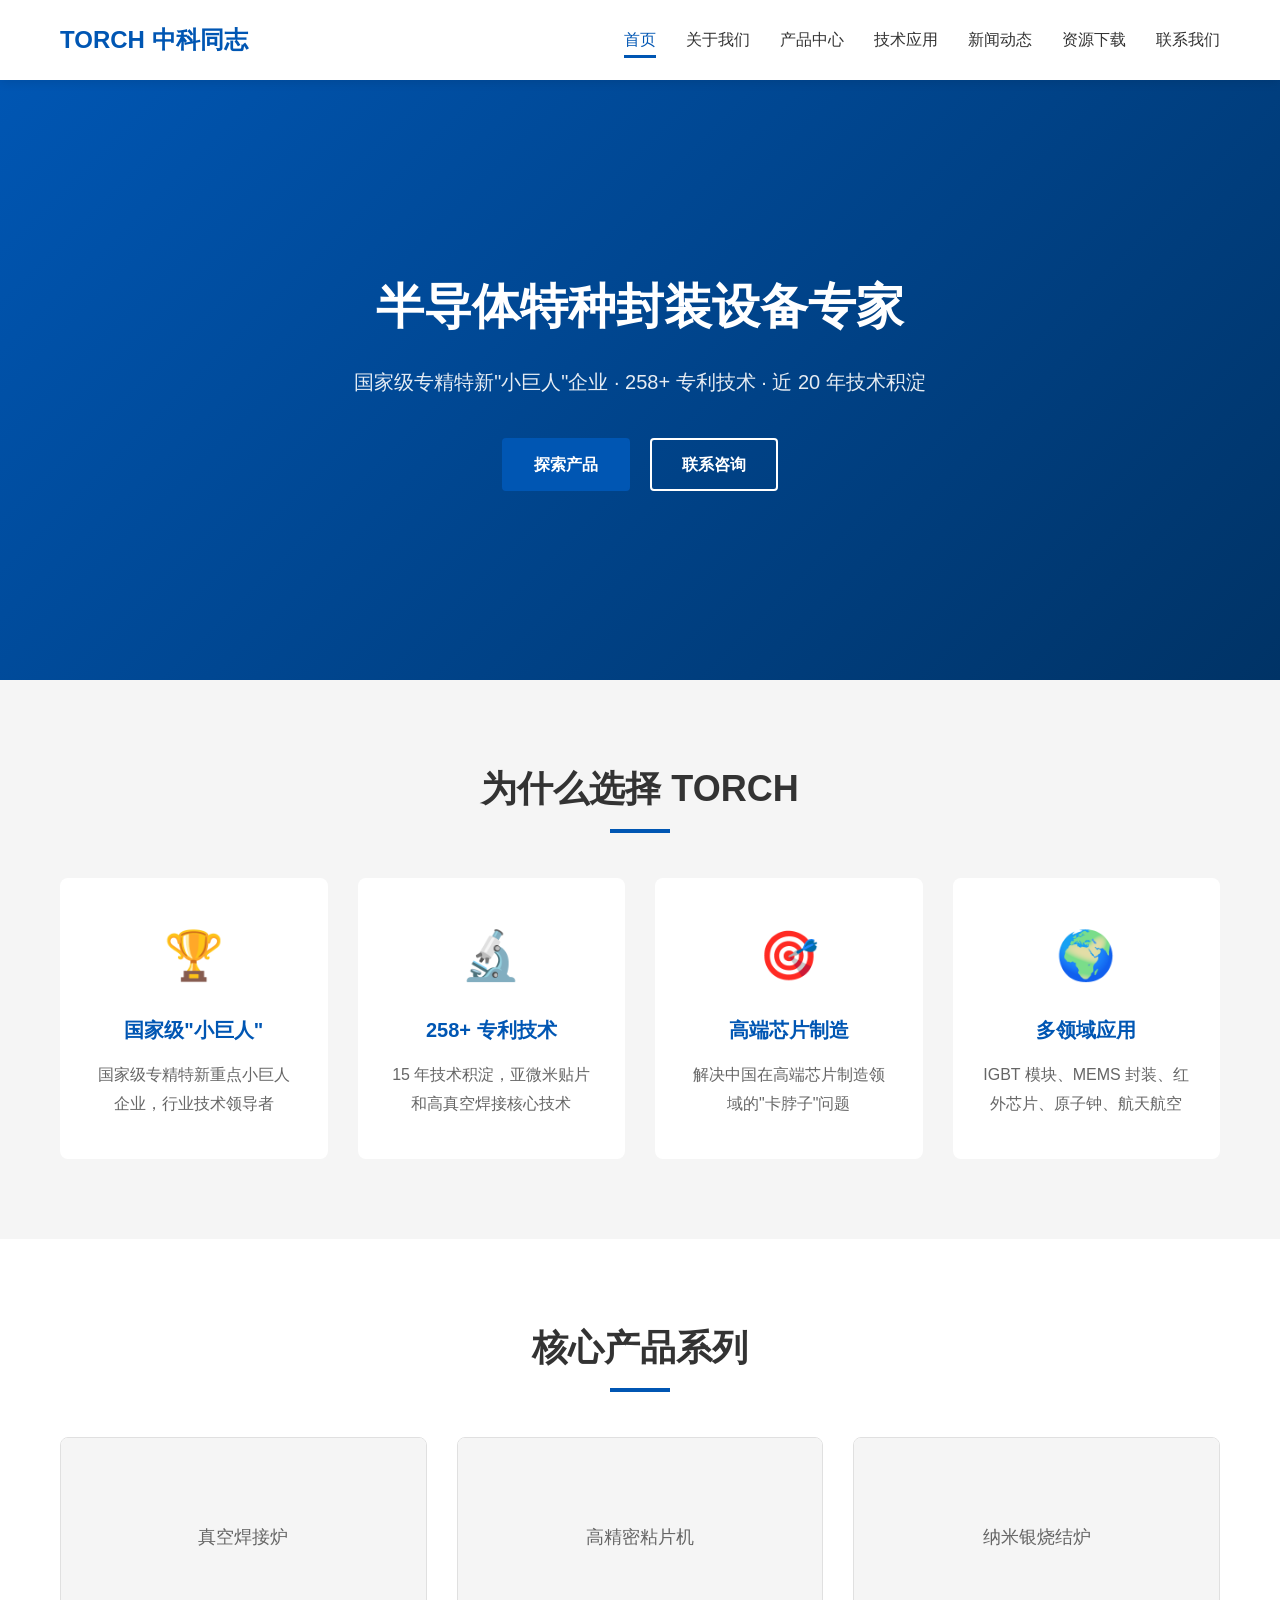
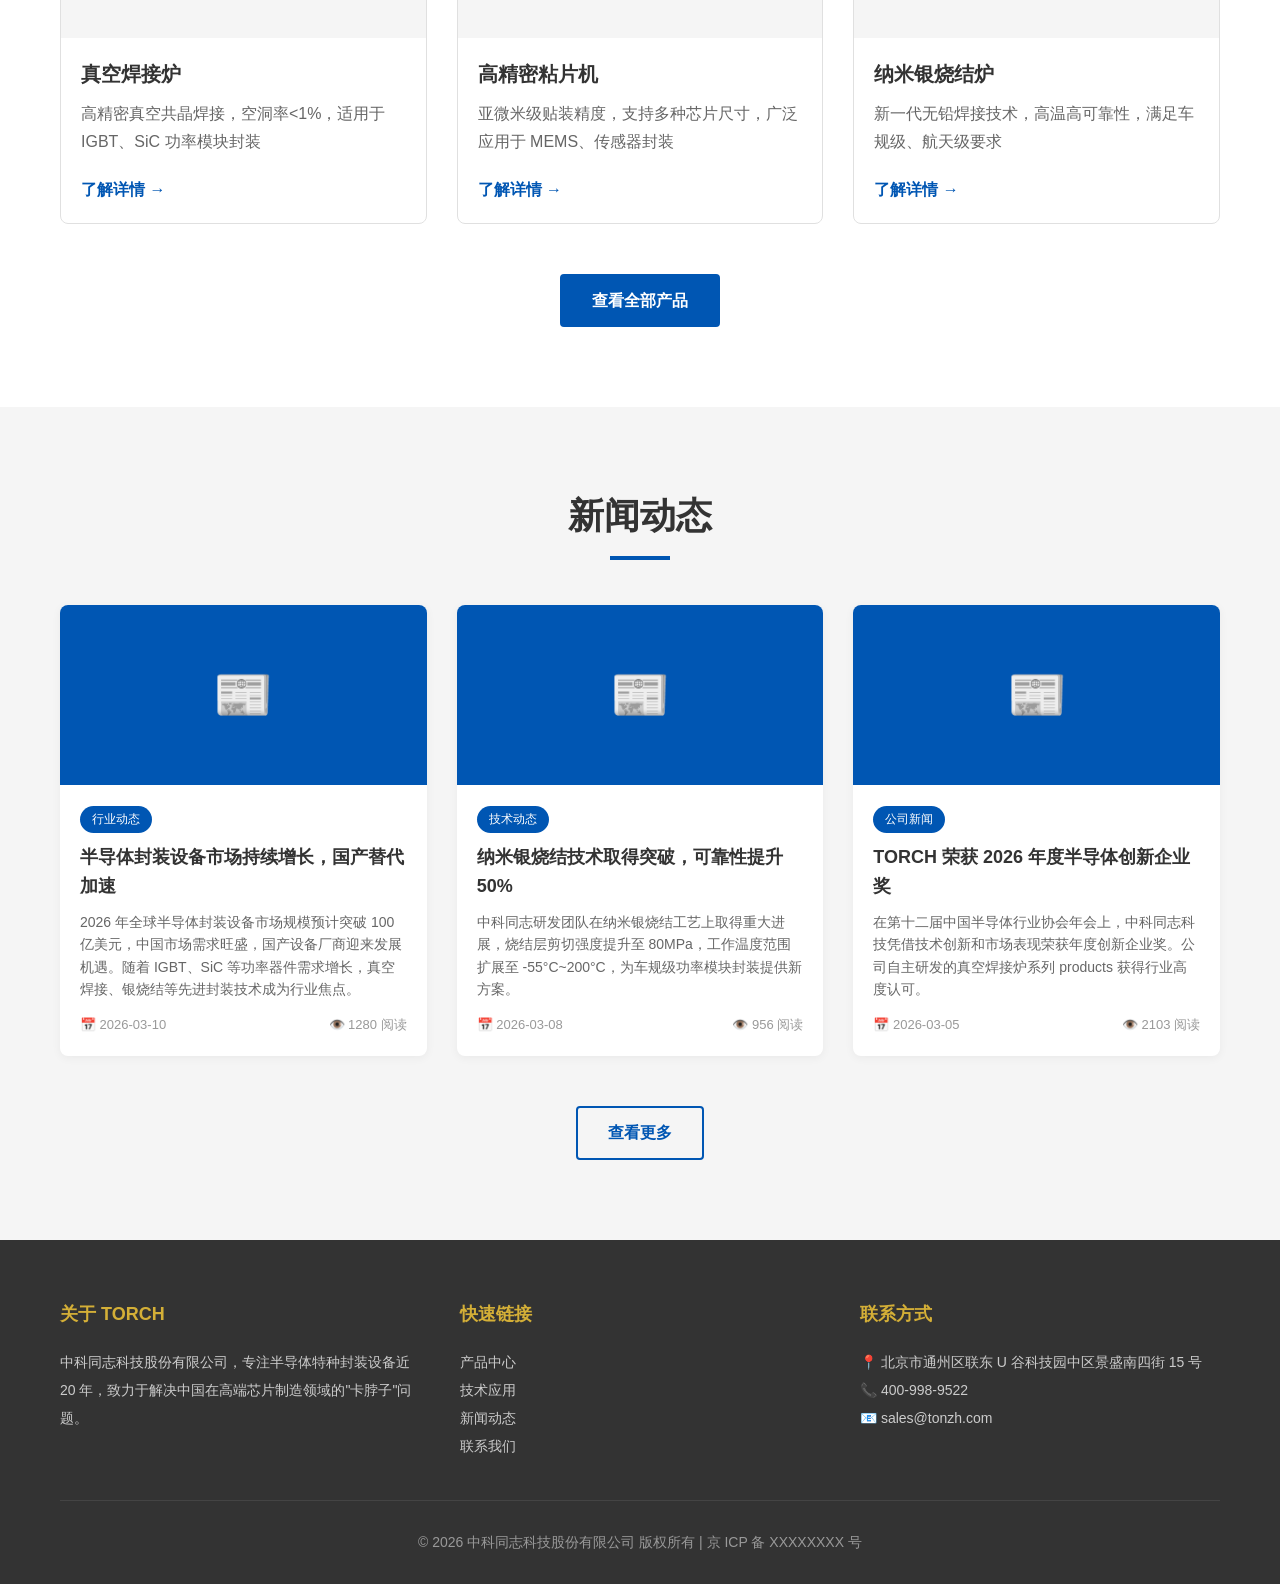
==== index.html @ dc51363b "Initial commit: 中科同志科技官方网站 v1.0" ====
<!DOCTYPE html>
<html lang="zh-CN">
<head>
    <meta charset="UTF-8">
    <meta name="viewport" content="width=device-width, initial-scale=1.0">
    <meta name="description" content="中科同志科技股份有限公司（TORCH）- 国家级专精特新'小巨人'企业，专注半导体特种封装设备近20年，拥有超过258项专利技术。">
    <meta name="keywords" content="半导体封装设备，真空回流焊炉，银烧结设备，晶圆键合机，真空共晶炉，IGBT 封装设备，SiC 封装解决方案">
    <title>中科同志科技（TORCH）- 半导体特种封装设备专家</title>
    <link rel="stylesheet" href="/css/style.css">
</head>
<body>
    <!-- 导航栏 -->
    <nav class="navbar">
        <div class="container">
            <div class="logo">
                <img src="/images/logo.png" alt="TORCH 中科同志" onerror="this.style.display='none'; this.nextElementSibling.style.display='block'">
                <span class="logo-text" style="display:none">TORCH 中科同志</span>
            </div>
            <ul class="nav-menu">
                <li><a href="/" class="active">首页</a></li>
                <li><a href="/about/">关于我们</a></li>
                <li><a href="/products/">产品中心</a></li>
                <li><a href="/applications/">技术应用</a></li>
                <li><a href="/news/">新闻动态</a></li>
                <li><a href="/resources/">资源下载</a></li>
                <li><a href="/contact/">联系我们</a></li>
            </ul>
            <div class="nav-toggle">
                <span></span>
                <span></span>
                <span></span>
            </div>
        </div>
    </nav>

    <!-- 首屏 Banner -->
    <section class="hero">
        <div class="hero-bg"></div>
        <div class="container hero-content">
            <h1>半导体特种封装设备专家</h1>
            <p class="hero-subtitle">国家级专精特新"小巨人"企业 · 258+ 专利技术 · 近 20 年技术积淀</p>
            <div class="hero-buttons">
                <a href="/products/" class="btn btn-primary">探索产品</a>
                <a href="/contact/" class="btn btn-secondary">联系咨询</a>
            </div>
        </div>
    </section>

    <!-- 核心优势 -->
    <section class="features">
        <div class="container">
            <h2 class="section-title">为什么选择 TORCH</h2>
            <div class="features-grid">
                <div class="feature-card">
                    <div class="feature-icon">🏆</div>
                    <h3>国家级"小巨人"</h3>
                    <p>国家级专精特新重点小巨人企业，行业技术领导者</p>
                </div>
                <div class="feature-card">
                    <div class="feature-icon">🔬</div>
                    <h3>258+ 专利技术</h3>
                    <p>15 年技术积淀，亚微米贴片和高真空焊接核心技术</p>
                </div>
                <div class="feature-card">
                    <div class="feature-icon">🎯</div>
                    <h3>高端芯片制造</h3>
                    <p>解决中国在高端芯片制造领域的"卡脖子"问题</p>
                </div>
                <div class="feature-card">
                    <div class="feature-icon">🌍</div>
                    <h3>多领域应用</h3>
                    <p>IGBT 模块、MEMS 封装、红外芯片、原子钟、航天航空</p>
                </div>
            </div>
        </div>
    </section>

    <!-- 核心产品 -->
    <section class="products-preview">
        <div class="container">
            <h2 class="section-title">核心产品系列</h2>
            <div class="products-grid">
                <div class="product-card">
                    <div class="product-image">
                        <div class="product-placeholder">真空焊接炉</div>
                    </div>
                    <h3>真空焊接炉</h3>
                    <p>高精密真空共晶焊接，空洞率&lt;1%，适用于 IGBT、SiC 功率模块封装</p>
                    <a href="/products/vacuum-soldering/" class="product-link">了解详情 →</a>
                </div>
                <div class="product-card">
                    <div class="product-image">
                        <div class="product-placeholder">高精密粘片机</div>
                    </div>
                    <h3>高精密粘片机</h3>
                    <p>亚微米级贴装精度，支持多种芯片尺寸，广泛应用于 MEMS、传感器封装</p>
                    <a href="/products/die-bonder/" class="product-link">了解详情 →</a>
                </div>
                <div class="product-card">
                    <div class="product-image">
                        <div class="product-placeholder">纳米银烧结炉</div>
                    </div>
                    <h3>纳米银烧结炉</h3>
                    <p>新一代无铅焊接技术，高温高可靠性，满足车规级、航天级要求</p>
                    <a href="/products/silver-sintering/" class="product-link">了解详情 →</a>
                </div>
            </div>
            <div class="text-center">
                <a href="/products/" class="btn btn-primary">查看全部产品</a>
            </div>
        </div>
    </section>

    <!-- 新闻动态 -->
    <section class="news-preview">
        <div class="container">
            <h2 class="section-title">新闻动态</h2>
            <div class="news-grid" id="news-list">
                <!-- 动态内容从 CMS 加载 -->
            </div>
            <div class="text-center">
                <a href="/news/" class="btn btn-secondary">查看更多</a>
            </div>
        </div>
    </section>

    <!-- 页脚 -->
    <footer class="footer">
        <div class="container">
            <div class="footer-grid">
                <div class="footer-section">
                    <h4>关于 TORCH</h4>
                    <p>中科同志科技股份有限公司，专注半导体特种封装设备近 20 年，致力于解决中国在高端芯片制造领域的"卡脖子"问题。</p>
                </div>
                <div class="footer-section">
                    <h4>快速链接</h4>
                    <ul>
                        <li><a href="/products/">产品中心</a></li>
                        <li><a href="/applications/">技术应用</a></li>
                        <li><a href="/news/">新闻动态</a></li>
                        <li><a href="/contact/">联系我们</a></li>
                    </ul>
                </div>
                <div class="footer-section">
                    <h4>联系方式</h4>
                    <ul>
                        <li>📍 北京市通州区联东 U 谷科技园中区景盛南四街 15 号</li>
                        <li>📞 400-998-9522</li>
                        <li>📧 sales@tonzh.com</li>
                    </ul>
                </div>
            </div>
            <div class="footer-bottom">
                <p>&copy; 2026 中科同志科技股份有限公司 版权所有 | 京 ICP 备 XXXXXXXX 号</p>
            </div>
        </div>
    </footer>

    <script src="/js/main.js"></script>
</body>
</html>
---- css/style.css ----
/* 中科同志科技官方网站 - 样式表 */

/* 变量定义 */
:root {
    --primary-blue: #0056B3;
    --dark-gray: #333333;
    --light-gray: #F5F5F5;
    --patent-gold: #D4AF37;
    --white: #FFFFFF;
    --text-color: #333333;
    --text-light: #666666;
    --border-color: #E0E0E0;
}

/* 基础重置 */
* {
    margin: 0;
    padding: 0;
    box-sizing: border-box;
}

body {
    font-family: '思源黑体', 'Source Han Sans CN', 'Microsoft YaHei', sans-serif;
    font-size: 16px;
    line-height: 1.6;
    color: var(--text-color);
    background-color: var(--white);
}

a {
    text-decoration: none;
    color: inherit;
    transition: color 0.3s ease;
}

ul {
    list-style: none;
}

img {
    max-width: 100%;
    height: auto;
}

.container {
    max-width: 1200px;
    margin: 0 auto;
    padding: 0 20px;
}

.text-center {
    text-align: center;
}

/* 按钮样式 */
.btn {
    display: inline-block;
    padding: 12px 30px;
    border-radius: 4px;
    font-weight: 600;
    transition: all 0.3s ease;
    cursor: pointer;
}

.btn-primary {
    background-color: var(--primary-blue);
    color: var(--white);
    border: 2px solid var(--primary-blue);
}

.btn-primary:hover {
    background-color: #004494;
    border-color: #004494;
}

.btn-secondary {
    background-color: transparent;
    color: var(--primary-blue);
    border: 2px solid var(--primary-blue);
}

.btn-secondary:hover {
    background-color: var(--primary-blue);
    color: var(--white);
}

/* 导航栏 */
.navbar {
    background-color: var(--white);
    box-shadow: 0 2px 10px rgba(0,0,0,0.1);
    position: fixed;
    top: 0;
    left: 0;
    right: 0;
    z-index: 1000;
}

.navbar .container {
    display: flex;
    justify-content: space-between;
    align-items: center;
    height: 80px;
}

.logo {
    display: flex;
    align-items: center;
}

.logo img {
    height: 50px;
}

.logo-text {
    font-size: 24px;
    font-weight: bold;
    color: var(--primary-blue);
}

.nav-menu {
    display: flex;
    gap: 30px;
}

.nav-menu a {
    font-weight: 500;
    color: var(--text-color);
    padding: 10px 0;
    position: relative;
}

.nav-menu a:hover,
.nav-menu a.active {
    color: var(--primary-blue);
}

.nav-menu a.active::after {
    content: '';
    position: absolute;
    bottom: 0;
    left: 0;
    right: 0;
    height: 3px;
    background-color: var(--primary-blue);
}

.nav-toggle {
    display: none;
    flex-direction: column;
    cursor: pointer;
}

.nav-toggle span {
    width: 25px;
    height: 3px;
    background-color: var(--text-color);
    margin: 3px 0;
    transition: 0.3s;
}

/* 首屏 Hero */
.hero {
    position: relative;
    height: 600px;
    display: flex;
    align-items: center;
    margin-top: 80px;
    overflow: hidden;
}

.hero-bg {
    position: absolute;
    top: 0;
    left: 0;
    right: 0;
    bottom: 0;
    background: linear-gradient(135deg, var(--primary-blue) 0%, #003366 100%);
    z-index: -1;
}

.hero-bg::before {
    content: '';
    position: absolute;
    top: 0;
    left: 0;
    right: 0;
    bottom: 0;
    background: url('/images/hero-pattern.svg') repeat;
    opacity: 0.1;
}

.hero-content {
    color: var(--white);
    text-align: center;
}

.hero h1 {
    font-size: 48px;
    font-weight: 700;
    margin-bottom: 20px;
}

.hero-subtitle {
    font-size: 20px;
    margin-bottom: 40px;
    opacity: 0.9;
}

.hero-buttons {
    display: flex;
    gap: 20px;
    justify-content: center;
}

.hero .btn-secondary {
    color: var(--white);
    border-color: var(--white);
}

.hero .btn-secondary:hover {
    background-color: var(--white);
    color: var(--primary-blue);
}

/* 章节通用样式 */
.section {
    padding: 80px 0;
}

.section-title {
    font-size: 36px;
    font-weight: 700;
    text-align: center;
    margin-bottom: 60px;
    color: var(--dark-gray);
    position: relative;
}

.section-title::after {
    content: '';
    position: absolute;
    bottom: -15px;
    left: 50%;
    transform: translateX(-50%);
    width: 60px;
    height: 4px;
    background-color: var(--primary-blue);
}

/* 核心优势 */
.features {
    padding: 80px 0;
    background-color: var(--light-gray);
}

.features-grid {
    display: grid;
    grid-template-columns: repeat(4, 1fr);
    gap: 30px;
}

.feature-card {
    background: var(--white);
    padding: 40px 30px;
    border-radius: 8px;
    text-align: center;
    transition: transform 0.3s ease, box-shadow 0.3s ease;
}

.feature-card:hover {
    transform: translateY(-10px);
    box-shadow: 0 20px 40px rgba(0,0,0,0.1);
}

.feature-icon {
    font-size: 48px;
    margin-bottom: 20px;
}

.feature-card h3 {
    font-size: 20px;
    margin-bottom: 15px;
    color: var(--primary-blue);
}

.feature-card p {
    color: var(--text-light);
    line-height: 1.8;
}

/* 产品预览 */
.products-preview {
    padding: 80px 0;
}

.products-grid {
    display: grid;
    grid-template-columns: repeat(3, 1fr);
    gap: 30px;
    margin-bottom: 50px;
}

.product-card {
    background: var(--white);
    border: 1px solid var(--border-color);
    border-radius: 8px;
    overflow: hidden;
    transition: box-shadow 0.3s ease;
}

.product-card:hover {
    box-shadow: 0 10px 30px rgba(0,0,0,0.1);
}

.product-image {
    height: 200px;
    background-color: var(--light-gray);
    display: flex;
    align-items: center;
    justify-content: center;
}

.product-placeholder {
    color: var(--text-light);
    font-size: 18px;
}

.product-card h3 {
    padding: 20px 20px 10px;
    font-size: 20px;
    color: var(--dark-gray);
}

.product-card p {
    padding: 0 20px 20px;
    color: var(--text-light);
    line-height: 1.8;
}

.product-link {
    display: block;
    padding: 0 20px 20px;
    color: var(--primary-blue);
    font-weight: 600;
}

.product-link:hover {
    color: #004494;
}

/* 新闻预览 */
.news-preview {
    padding: 80px 0;
    background-color: var(--light-gray);
}

.news-grid {
    display: grid;
    grid-template-columns: repeat(3, 1fr);
    gap: 30px;
    margin-bottom: 50px;
}

.news-card {
    background: var(--white);
    border-radius: 8px;
    overflow: hidden;
    box-shadow: 0 2px 10px rgba(0,0,0,0.05);
    transition: transform 0.3s ease;
}

.news-card:hover {
    transform: translateY(-5px);
}

.news-image {
    height: 180px;
    background-color: var(--primary-blue);
    display: flex;
    align-items: center;
    justify-content: center;
    color: var(--white);
    font-size: 48px;
}

.news-content {
    padding: 20px;
}

.news-category {
    display: inline-block;
    padding: 4px 12px;
    background-color: var(--primary-blue);
    color: var(--white);
    font-size: 12px;
    border-radius: 20px;
    margin-bottom: 10px;
}

.news-title {
    font-size: 18px;
    font-weight: 600;
    margin-bottom: 10px;
    color: var(--dark-gray);
}

.news-excerpt {
    color: var(--text-light);
    font-size: 14px;
    line-height: 1.6;
    margin-bottom: 15px;
}

.news-meta {
    display: flex;
    justify-content: space-between;
    font-size: 13px;
    color: #999;
}

/* 页脚 */
.footer {
    background-color: var(--dark-gray);
    color: var(--white);
    padding: 60px 0 30px;
}

.footer-grid {
    display: grid;
    grid-template-columns: repeat(3, 1fr);
    gap: 40px;
    margin-bottom: 40px;
}

.footer-section h4 {
    font-size: 18px;
    margin-bottom: 20px;
    color: var(--patent-gold);
}

.footer-section p,
.footer-section li {
    color: #ccc;
    line-height: 2;
    font-size: 14px;
}

.footer-section ul li {
    list-style: none;
}

.footer-section a:hover {
    color: var(--patent-gold);
}

.footer-bottom {
    border-top: 1px solid #444;
    padding-top: 30px;
    text-align: center;
    color: #999;
    font-size: 14px;
}

/* 响应式设计 */
@media (max-width: 992px) {
    .features-grid,
    .products-grid,
    .news-grid,
    .footer-grid {
        grid-template-columns: repeat(2, 1fr);
    }

    .hero h1 {
        font-size: 36px;
    }
}

@media (max-width: 768px) {
    .nav-menu {
        display: none;
        position: absolute;
        top: 80px;
        left: 0;
        right: 0;
        background: var(--white);
        flex-direction: column;
        padding: 20px;
        box-shadow: 0 5px 10px rgba(0,0,0,0.1);
    }

    .nav-menu.active {
        display: flex;
    }

    .nav-toggle {
        display: flex;
    }

    .features-grid,
    .products-grid,
    .news-grid,
    .footer-grid {
        grid-template-columns: 1fr;
    }

    .hero {
        height: 500px;
    }

    .hero h1 {
        font-size: 28px;
    }

    .hero-subtitle {
        font-size: 16px;
    }

    .hero-buttons {
        flex-direction: column;
        align-items: center;
    }
}

/* 页面加载动画 */
@keyframes fadeIn {
    from {
        opacity: 0;
        transform: translateY(20px);
    }
    to {
        opacity: 1;
        transform: translateY(0);
    }
}

.feature-card,
.product-card,
.news-card {
    animation: fadeIn 0.6s ease forwards;
}
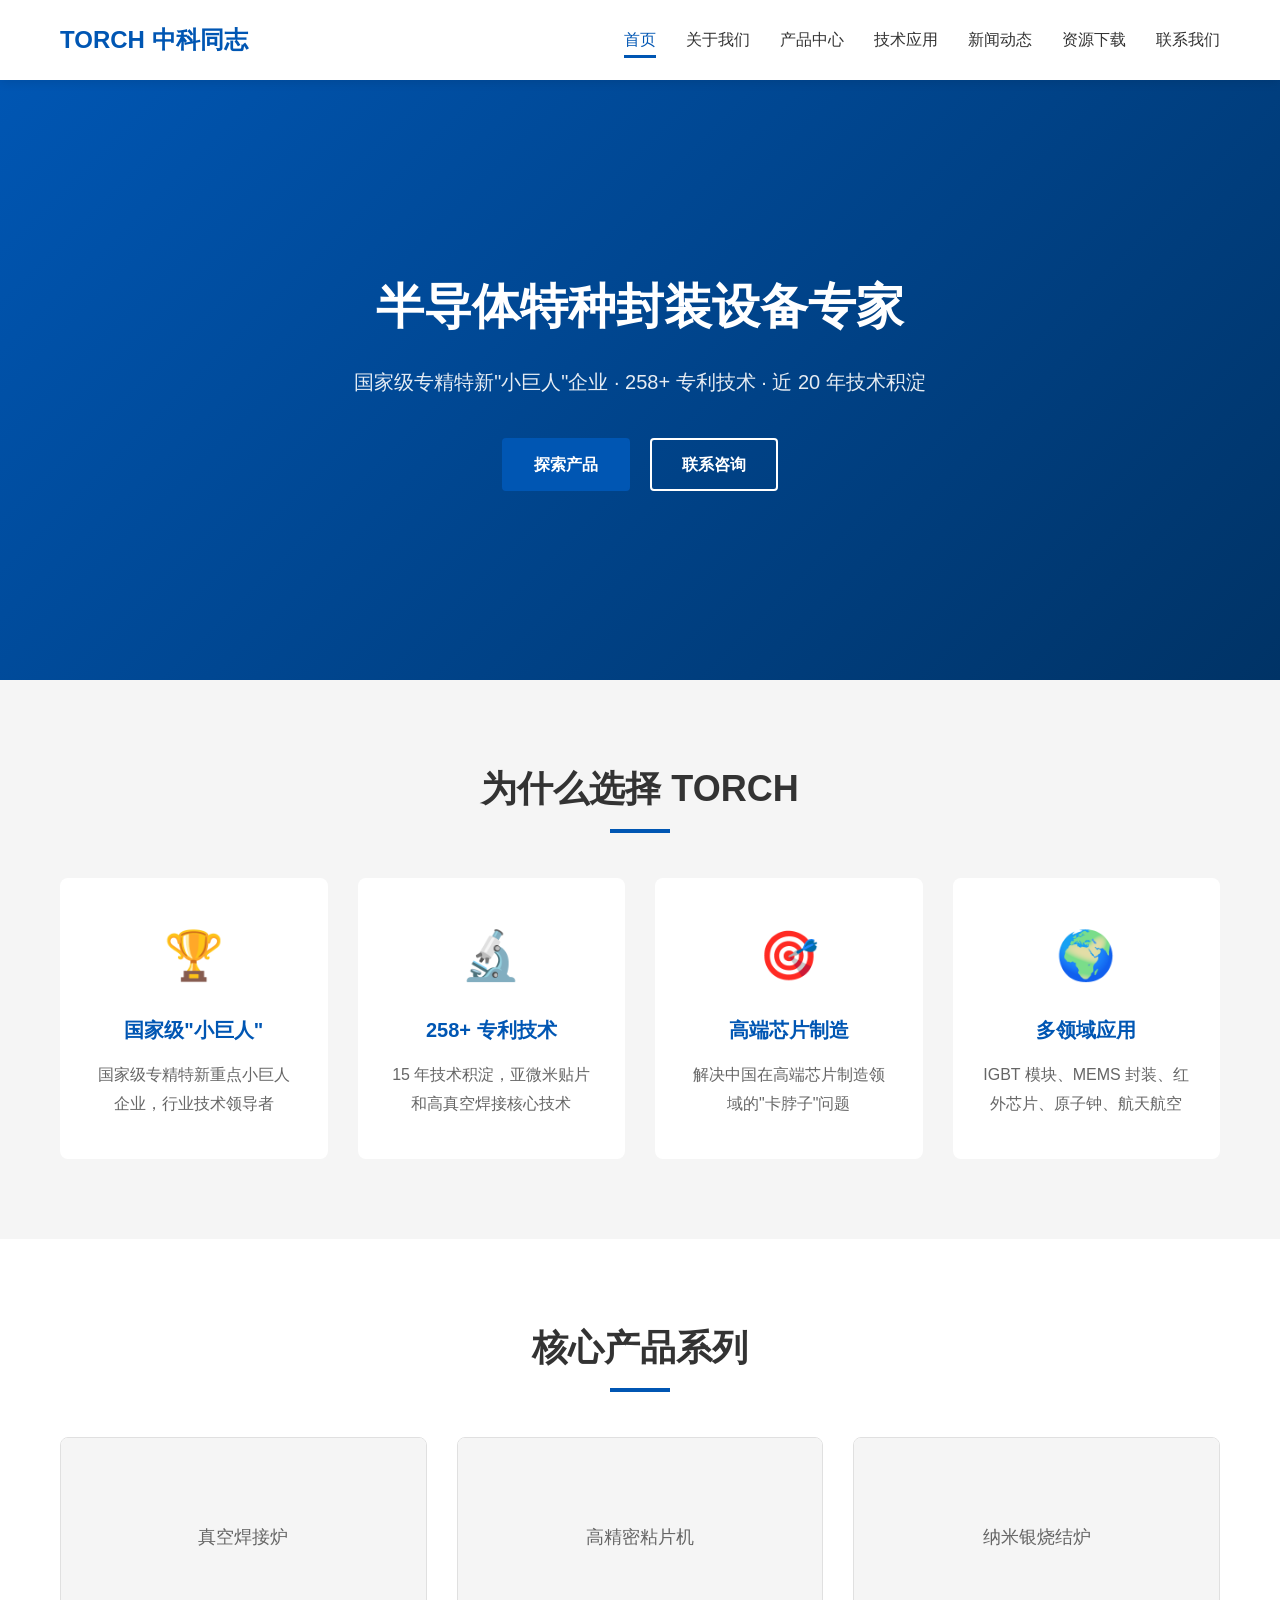
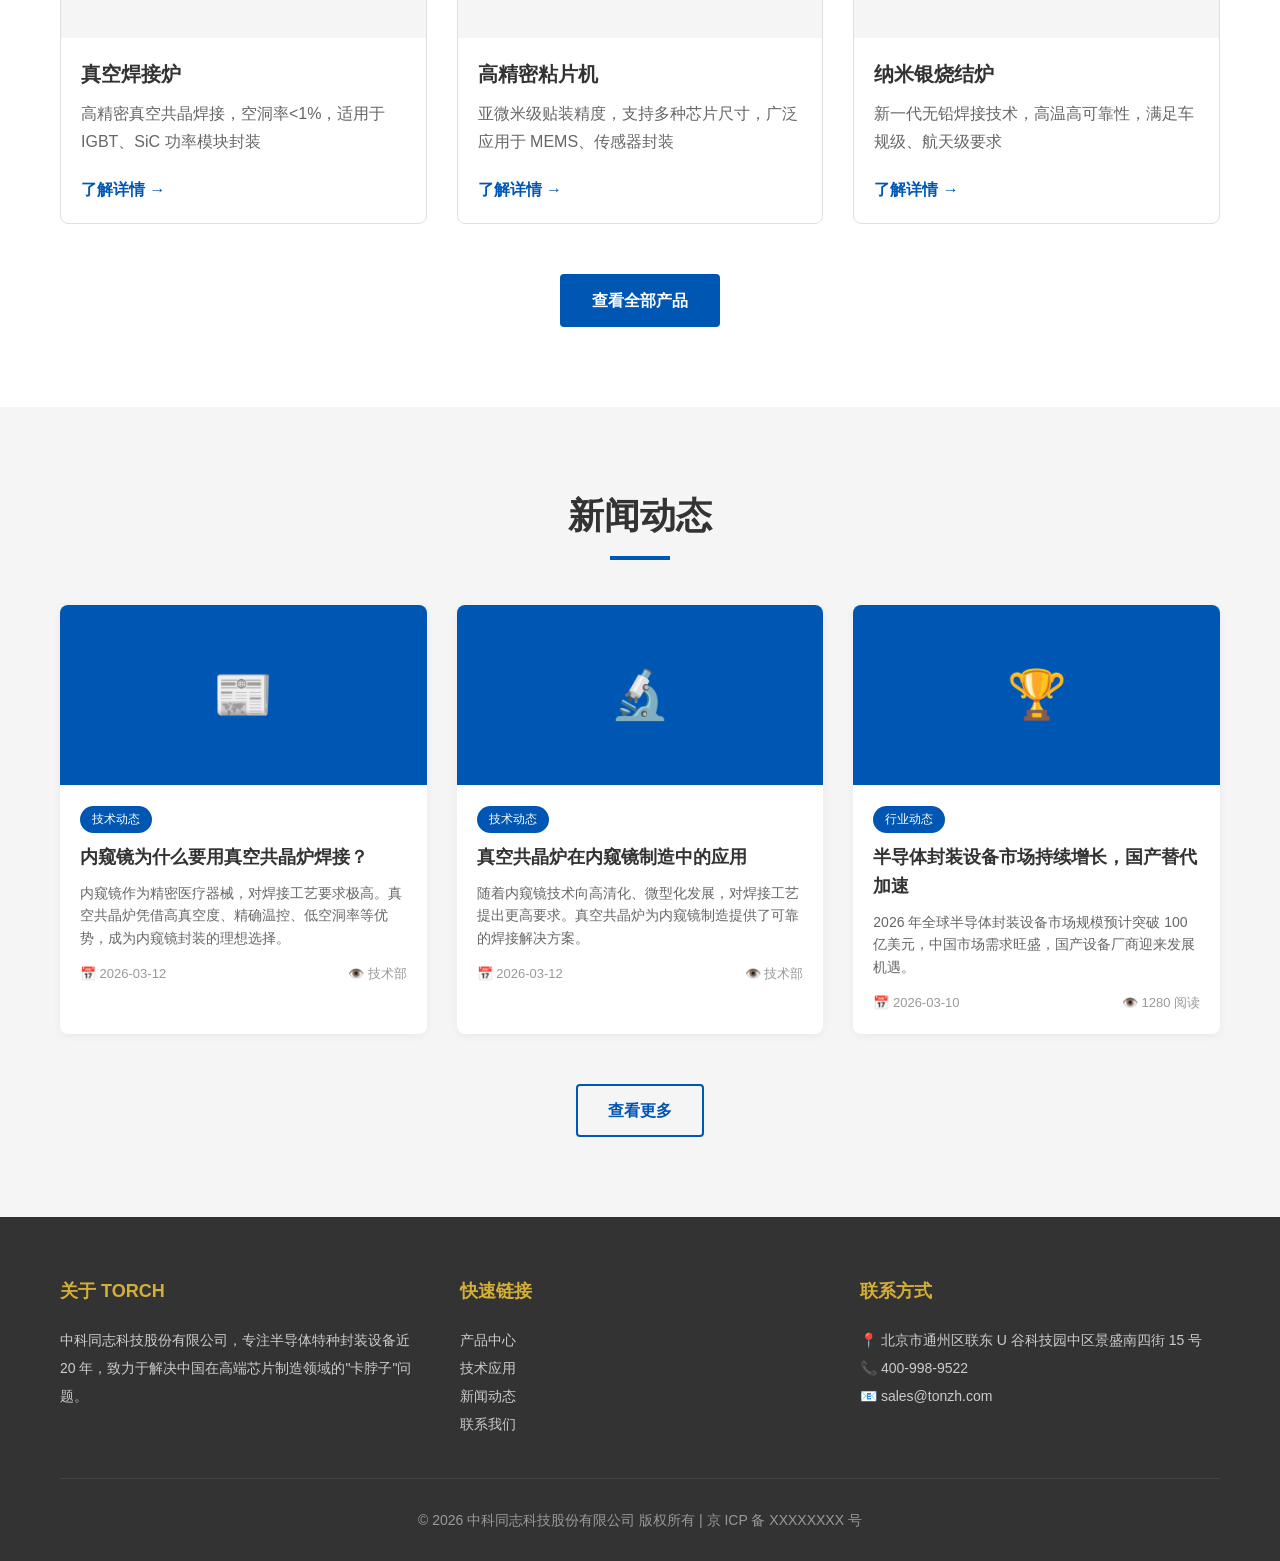
==== commit 92e2a913: "更新首页显示内窥镜新闻" ====
--- a/index.html
+++ b/index.html
@@ -115,8 +115,45 @@
     <section class="news-preview">
         <div class="container">
             <h2 class="section-title">新闻动态</h2>
-            <div class="news-grid" id="news-list">
-                <!-- 动态内容从 CMS 加载 -->
+            <div class="news-grid">
+                <article class="news-card">
+                    <div class="news-image">📰</div>
+                    <div class="news-content">
+                        <span class="news-category">技术动态</span>
+                        <h3 class="news-title">内窥镜为什么要用真空共晶炉焊接？</h3>
+                        <p class="news-excerpt">内窥镜作为精密医疗器械，对焊接工艺要求极高。真空共晶炉凭借高真空度、精确温控、低空洞率等优势，成为内窥镜封装的理想选择。</p>
+                        <div class="news-meta">
+                            <span>📅 2026-03-12</span>
+                            <span>👁️ 技术部</span>
+                        </div>
+                    </div>
+                </article>
+
+                <article class="news-card">
+                    <div class="news-image">🔬</div>
+                    <div class="news-content">
+                        <span class="news-category">技术动态</span>
+                        <h3 class="news-title">真空共晶炉在内窥镜制造中的应用</h3>
+                        <p class="news-excerpt">随着内窥镜技术向高清化、微型化发展，对焊接工艺提出更高要求。真空共晶炉为内窥镜制造提供了可靠的焊接解决方案。</p>
+                        <div class="news-meta">
+                            <span>📅 2026-03-12</span>
+                            <span>👁️ 技术部</span>
+                        </div>
+                    </div>
+                </article>
+
+                <article class="news-card">
+                    <div class="news-image">🏆</div>
+                    <div class="news-content">
+                        <span class="news-category">行业动态</span>
+                        <h3 class="news-title">半导体封装设备市场持续增长，国产替代加速</h3>
+                        <p class="news-excerpt">2026 年全球半导体封装设备市场规模预计突破 100 亿美元，中国市场需求旺盛，国产设备厂商迎来发展机遇。</p>
+                        <div class="news-meta">
+                            <span>📅 2026-03-10</span>
+                            <span>👁️ 1280 阅读</span>
+                        </div>
+                    </div>
+                </article>
             </div>
             <div class="text-center">
                 <a href="/news/" class="btn btn-secondary">查看更多</a>
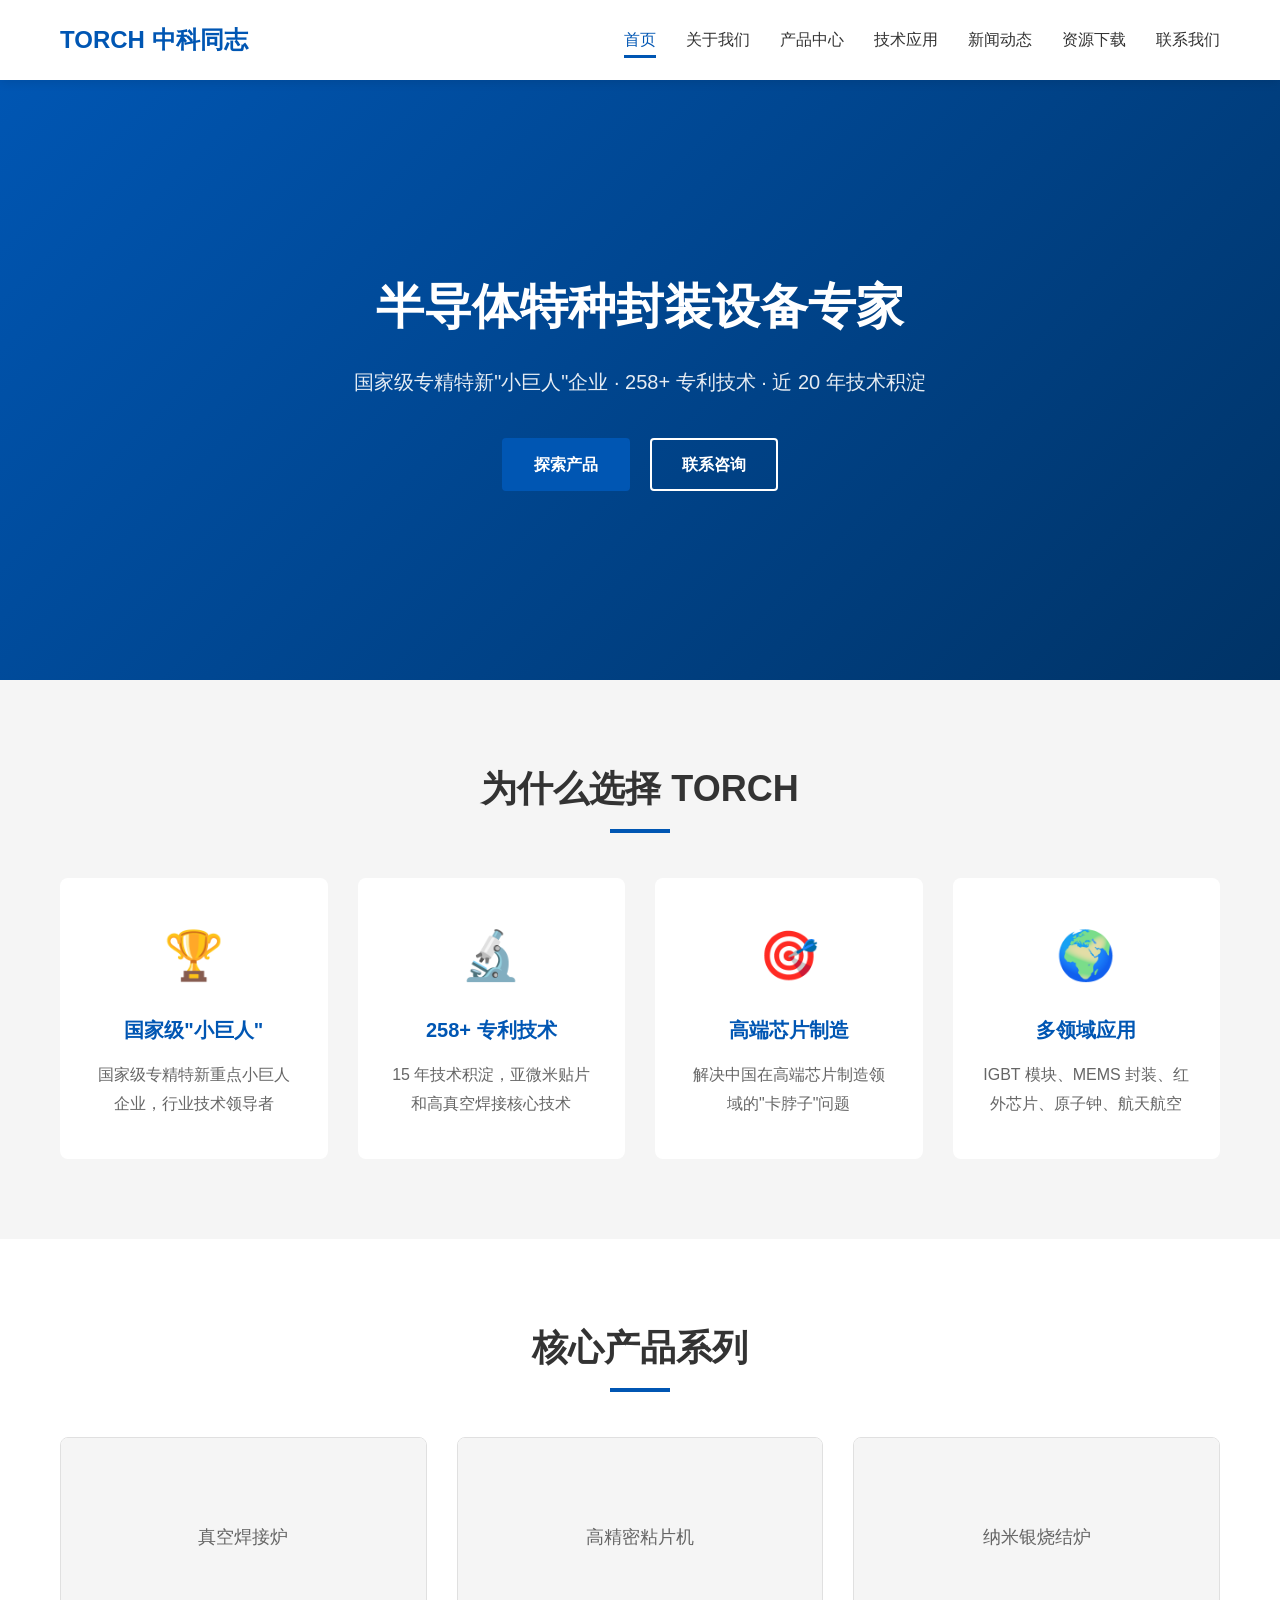
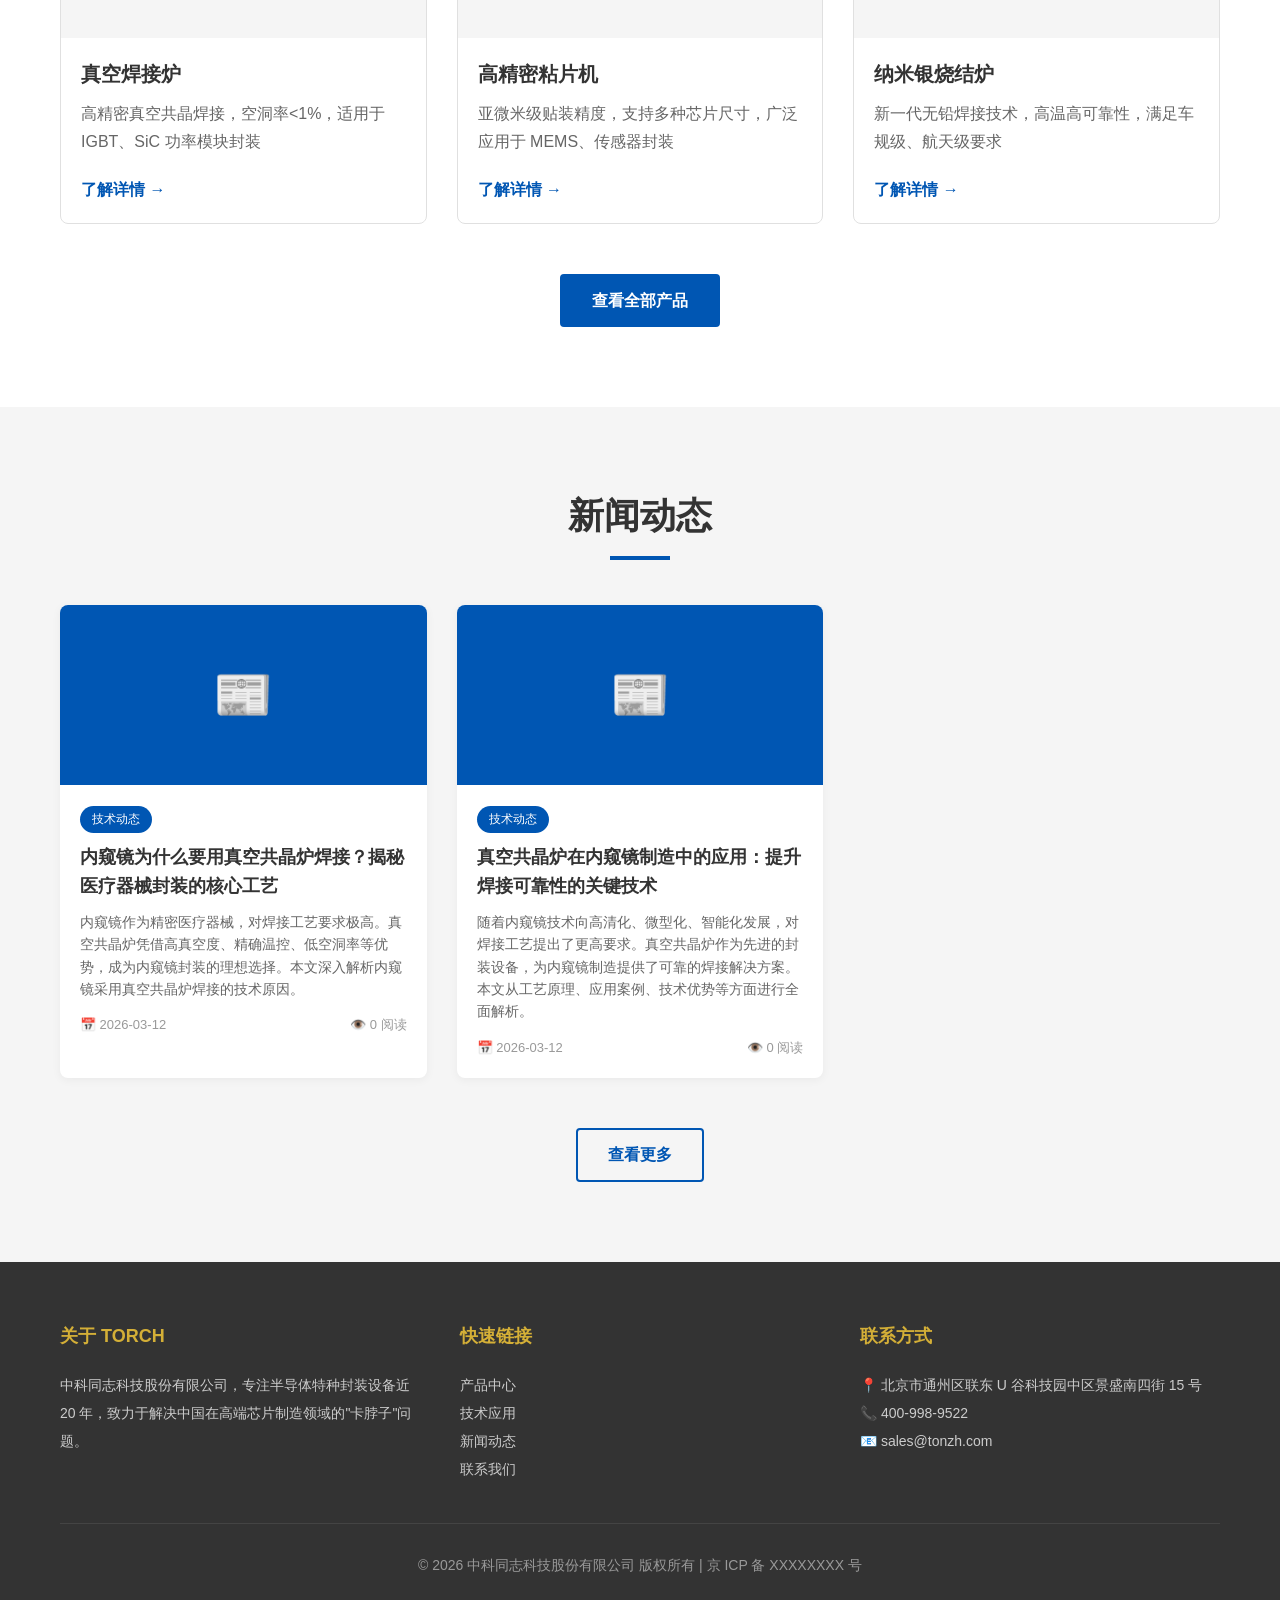
==== commit cc64f802: "完善新闻自动更新系统" ====
--- a/index.html
+++ b/index.html
@@ -115,45 +115,8 @@
     <section class="news-preview">
         <div class="container">
             <h2 class="section-title">新闻动态</h2>
-            <div class="news-grid">
-                <article class="news-card">
-                    <div class="news-image">📰</div>
-                    <div class="news-content">
-                        <span class="news-category">技术动态</span>
-                        <h3 class="news-title">内窥镜为什么要用真空共晶炉焊接？</h3>
-                        <p class="news-excerpt">内窥镜作为精密医疗器械，对焊接工艺要求极高。真空共晶炉凭借高真空度、精确温控、低空洞率等优势，成为内窥镜封装的理想选择。</p>
-                        <div class="news-meta">
-                            <span>📅 2026-03-12</span>
-                            <span>👁️ 技术部</span>
-                        </div>
-                    </div>
-                </article>
-
-                <article class="news-card">
-                    <div class="news-image">🔬</div>
-                    <div class="news-content">
-                        <span class="news-category">技术动态</span>
-                        <h3 class="news-title">真空共晶炉在内窥镜制造中的应用</h3>
-                        <p class="news-excerpt">随着内窥镜技术向高清化、微型化发展，对焊接工艺提出更高要求。真空共晶炉为内窥镜制造提供了可靠的焊接解决方案。</p>
-                        <div class="news-meta">
-                            <span>📅 2026-03-12</span>
-                            <span>👁️ 技术部</span>
-                        </div>
-                    </div>
-                </article>
-
-                <article class="news-card">
-                    <div class="news-image">🏆</div>
-                    <div class="news-content">
-                        <span class="news-category">行业动态</span>
-                        <h3 class="news-title">半导体封装设备市场持续增长，国产替代加速</h3>
-                        <p class="news-excerpt">2026 年全球半导体封装设备市场规模预计突破 100 亿美元，中国市场需求旺盛，国产设备厂商迎来发展机遇。</p>
-                        <div class="news-meta">
-                            <span>📅 2026-03-10</span>
-                            <span>👁️ 1280 阅读</span>
-                        </div>
-                    </div>
-                </article>
+            <div class="news-grid" id="news-list">
+                <!-- 新闻内容从 admin/news.json 动态加载 -->
             </div>
             <div class="text-center">
                 <a href="/news/" class="btn btn-secondary">查看更多</a>
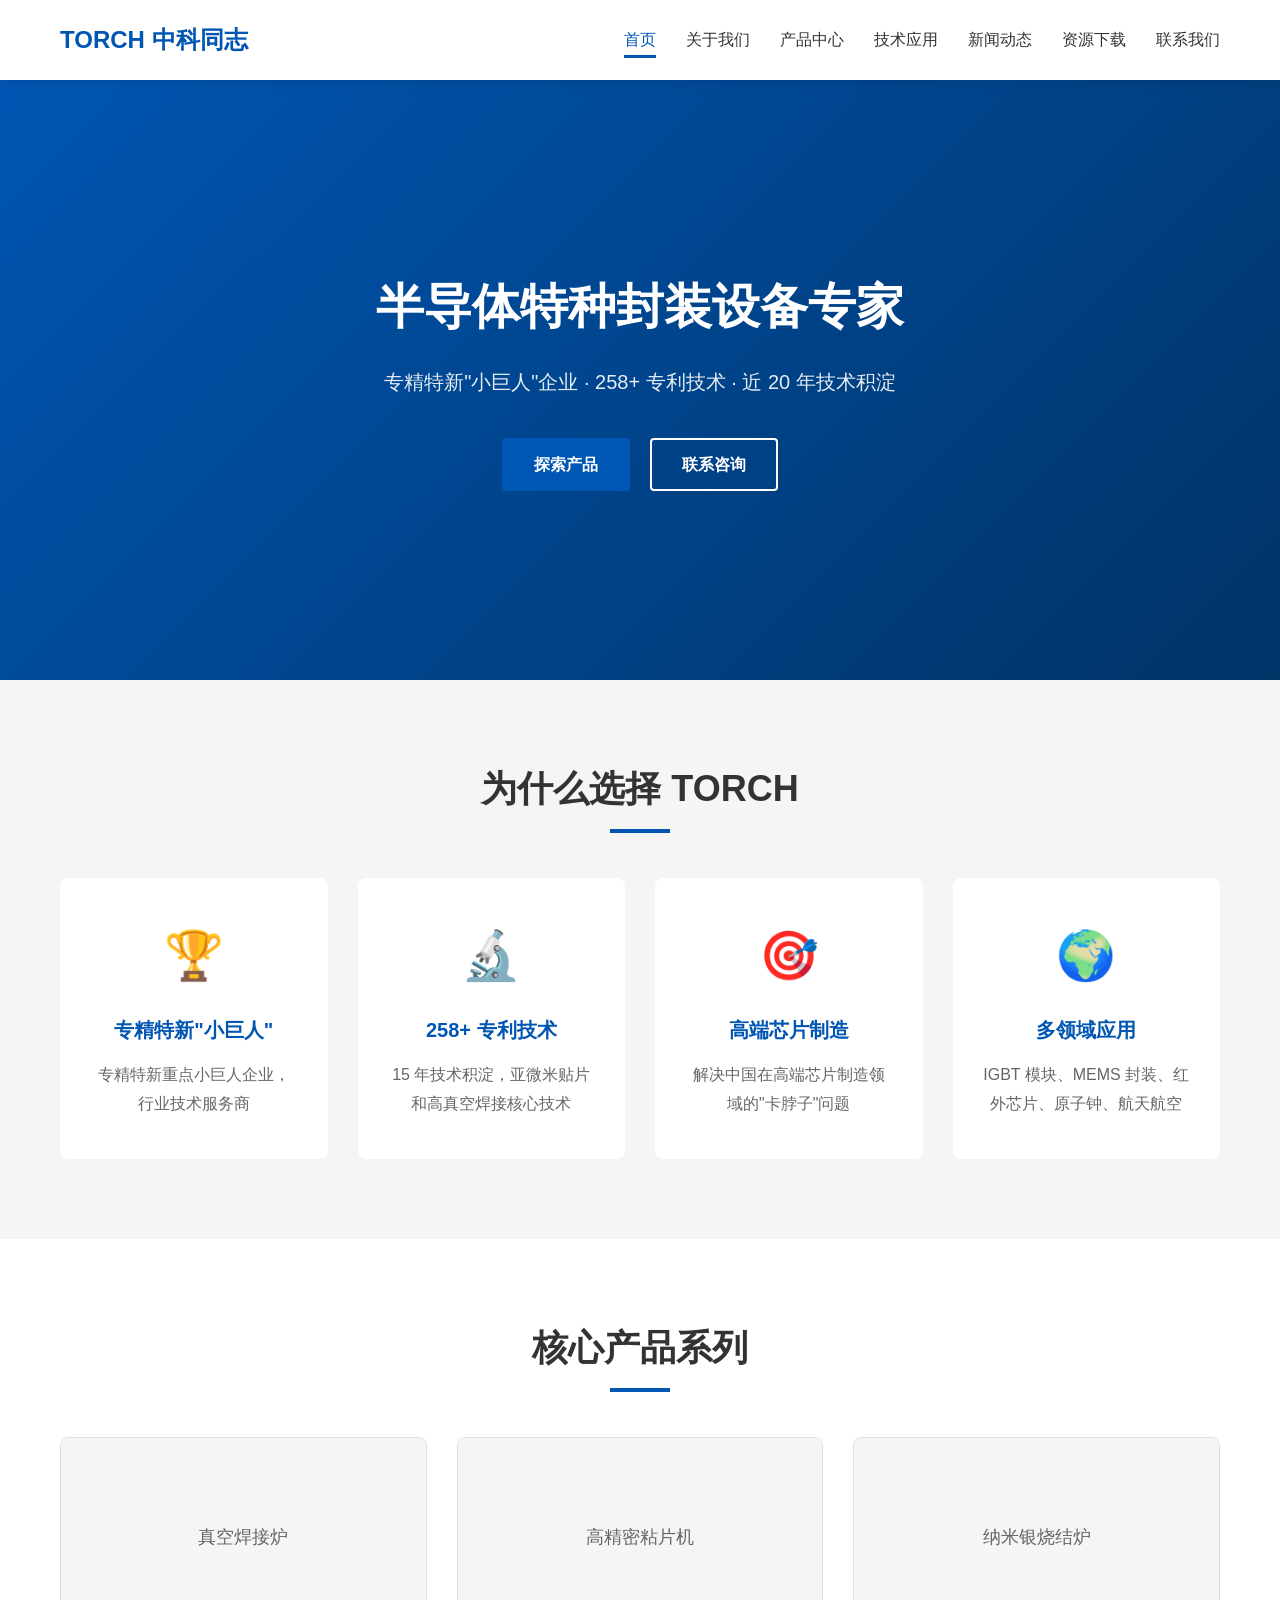
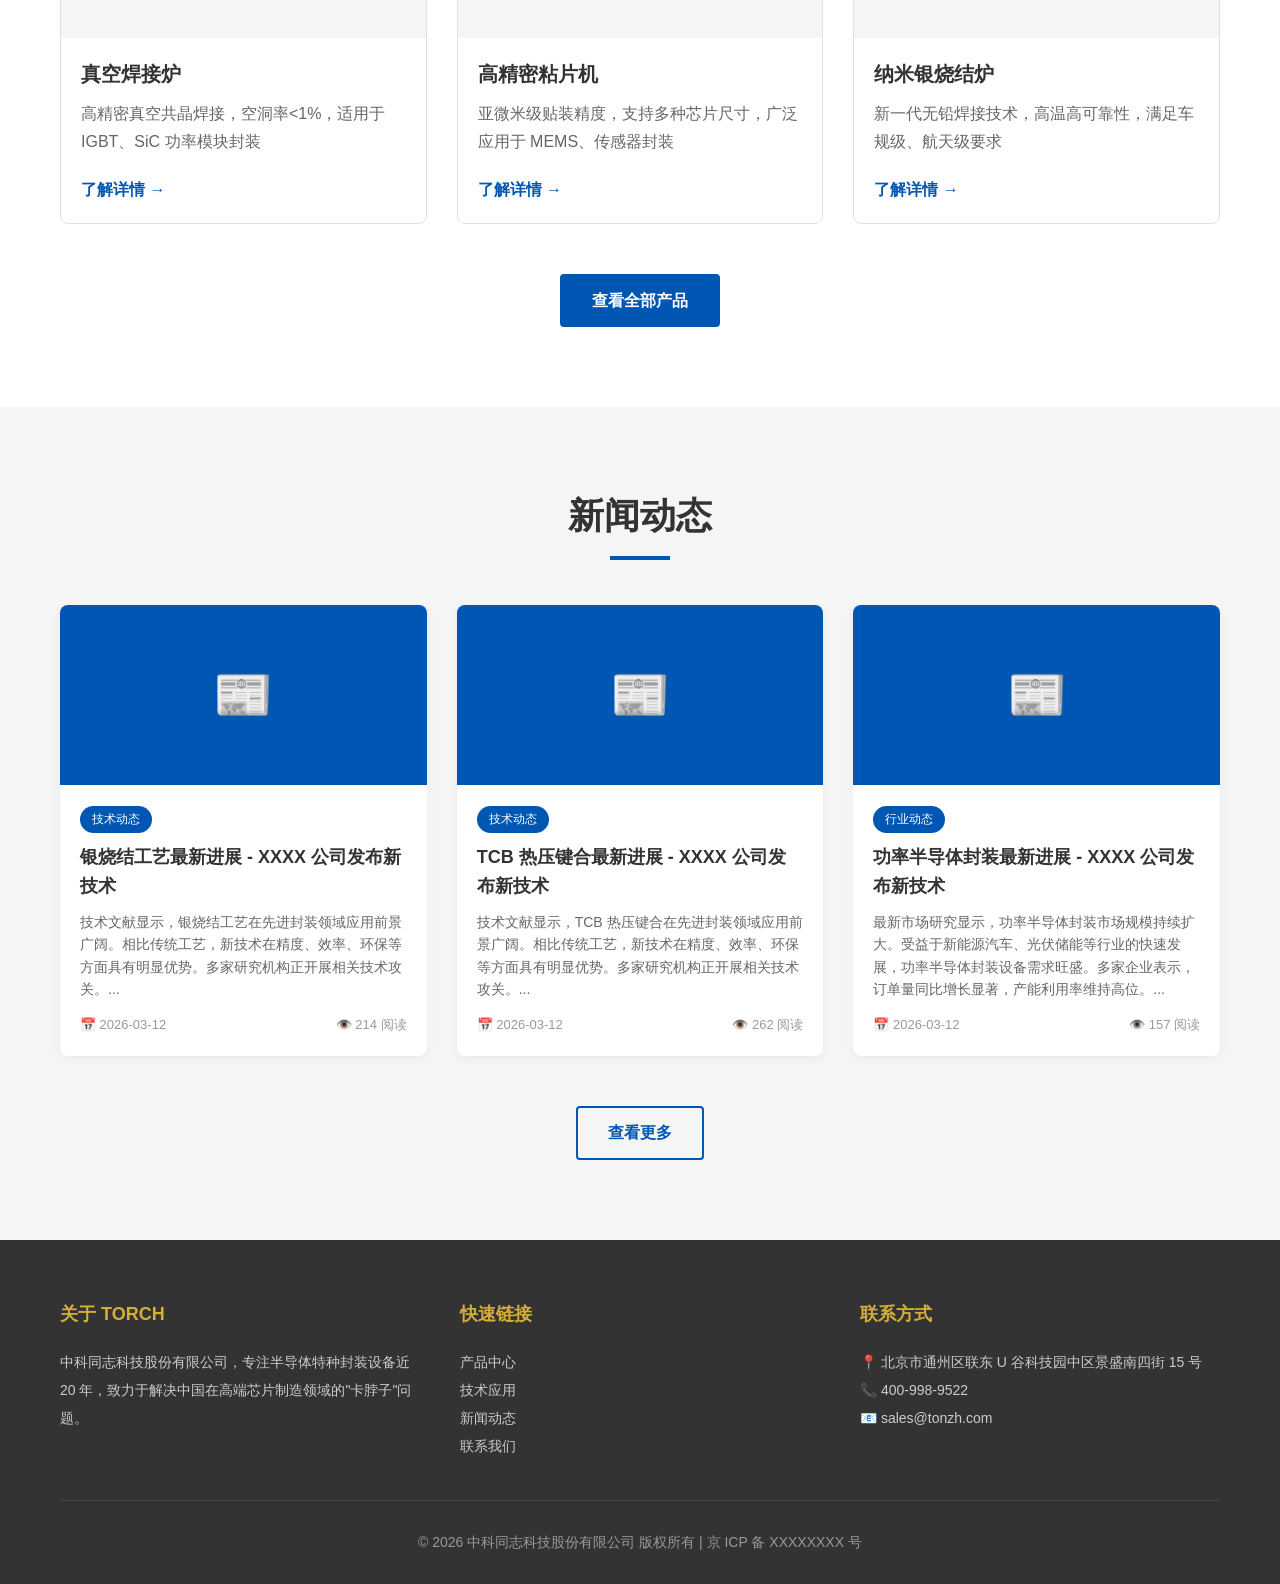
==== commit 766d1d0e: "修改广告法违禁词" ====
--- a/index.html
+++ b/index.html
@@ -3,7 +3,7 @@
 <head>
     <meta charset="UTF-8">
     <meta name="viewport" content="width=device-width, initial-scale=1.0">
-    <meta name="description" content="中科同志科技股份有限公司（TORCH）- 国家级专精特新'小巨人'企业，专注半导体特种封装设备近20年，拥有超过258项专利技术。">
+    <meta name="description" content="中科同志科技股份有限公司（TORCH）- 专精特新'小巨人'企业，专注半导体特种封装设备近20年，拥有超过258项专利技术。">
     <meta name="keywords" content="半导体封装设备，真空回流焊炉，银烧结设备，晶圆键合机，真空共晶炉，IGBT 封装设备，SiC 封装解决方案">
     <title>中科同志科技（TORCH）- 半导体特种封装设备专家</title>
     <link rel="stylesheet" href="/css/style.css">
@@ -38,7 +38,7 @@
         <div class="hero-bg"></div>
         <div class="container hero-content">
             <h1>半导体特种封装设备专家</h1>
-            <p class="hero-subtitle">国家级专精特新"小巨人"企业 · 258+ 专利技术 · 近 20 年技术积淀</p>
+            <p class="hero-subtitle">专精特新"小巨人"企业 · 258+ 专利技术 · 近 20 年技术积淀</p>
             <div class="hero-buttons">
                 <a href="/products/" class="btn btn-primary">探索产品</a>
                 <a href="/contact/" class="btn btn-secondary">联系咨询</a>
@@ -53,8 +53,8 @@
             <div class="features-grid">
                 <div class="feature-card">
                     <div class="feature-icon">🏆</div>
-                    <h3>国家级"小巨人"</h3>
-                    <p>国家级专精特新重点小巨人企业，行业技术领导者</p>
+                    <h3>专精特新"小巨人"</h3>
+                    <p>专精特新重点小巨人企业，行业技术服务商</p>
                 </div>
                 <div class="feature-card">
                     <div class="feature-icon">🔬</div>
